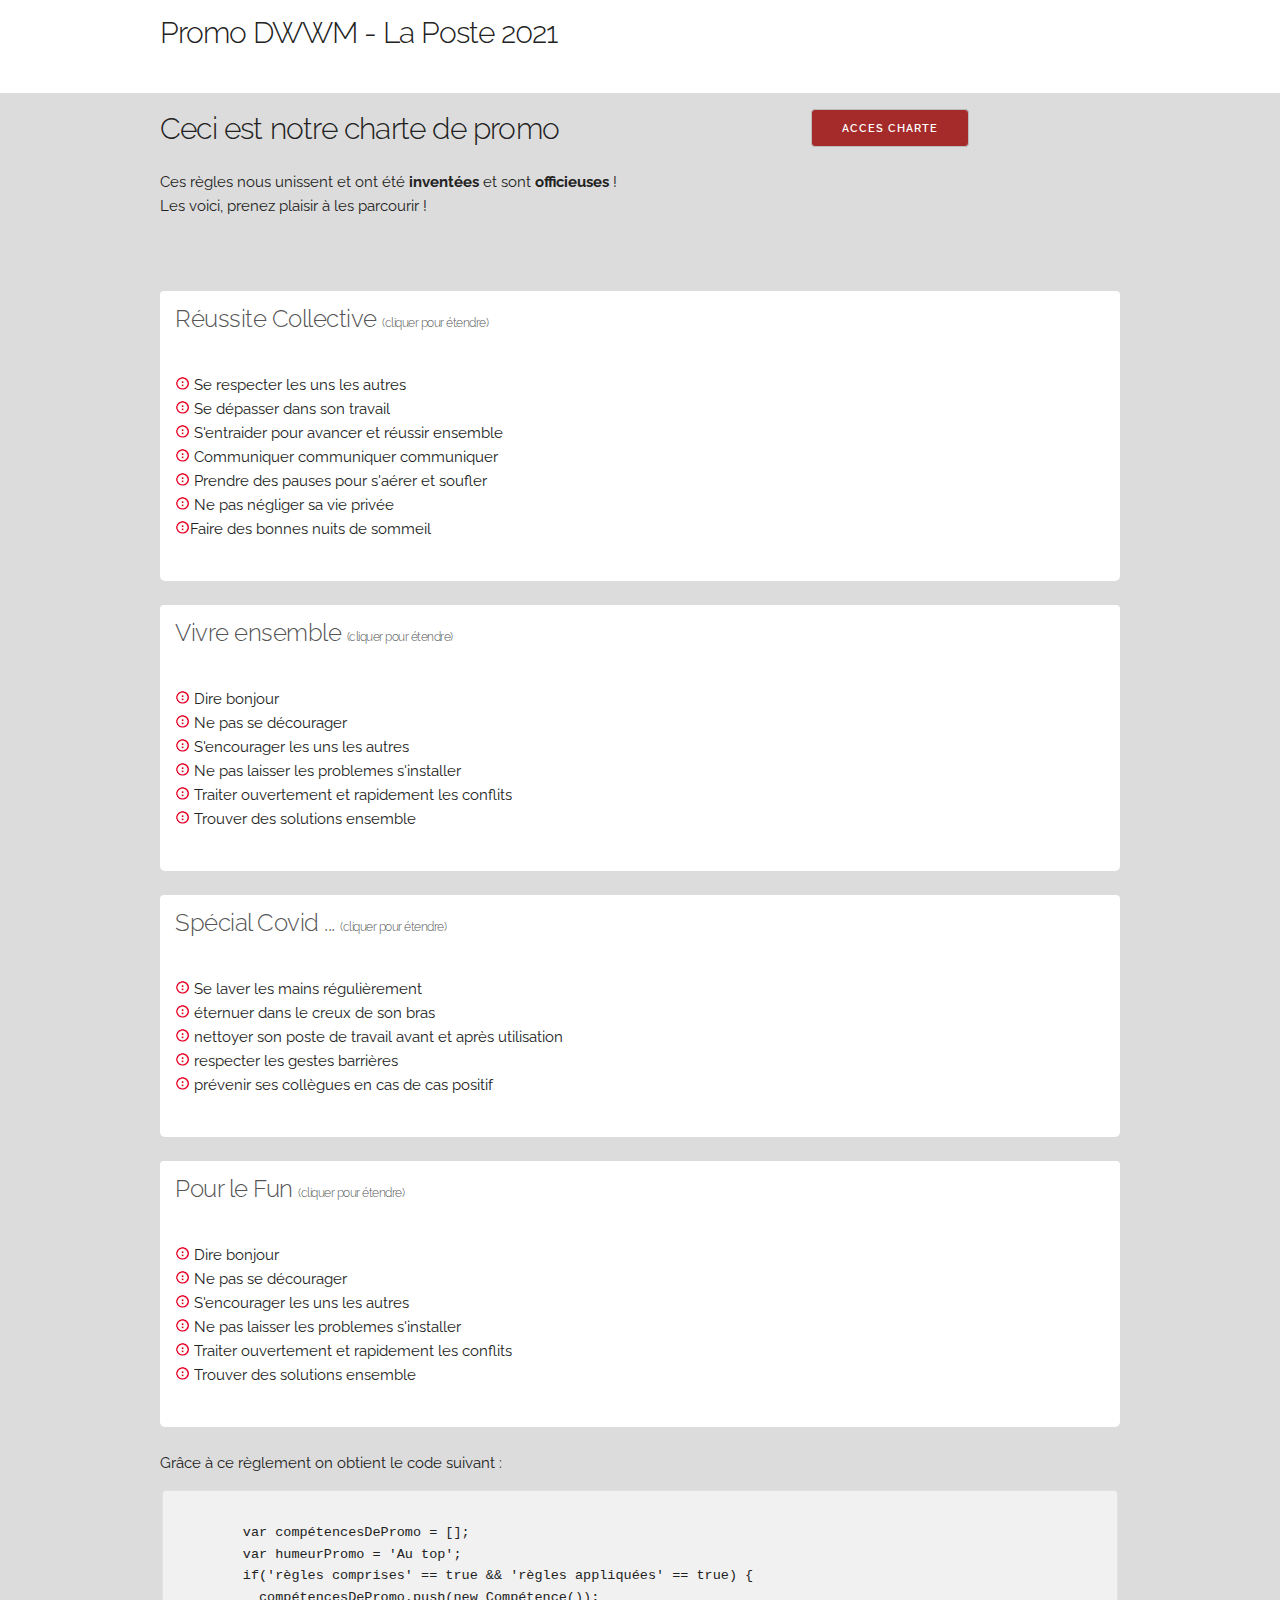
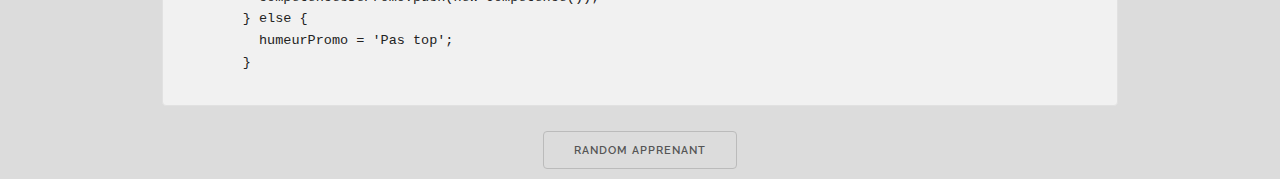
==== index.html @ d34f7020 "re modification lien vers favicon" ====
<!DOCTYPE html>
<html lang="fr">
  <head>
    <!-- Les bases d'une page HTML
  –––––––––––––––––––––––––––––––––––––––––––––––––– -->
    <meta charset="utf-8" />
    <title>Le titre de votre page</title>
    <meta name="description" content="Notre Charte de Promo" />
    <meta name="author" content="Promo Simplon La Poste" />

    <!-- Métadonnées spécifique Mobiles
  –––––––––––––––––––––––––––––––––––––––––––––––––– -->
    <meta name="viewport" content="width=device-width, initial-scale=1" />

    <!-- Liaisons des Polices
  –––––––––––––––––––––––––––––––––––––––––––––––––– -->
    <link
      href="//fonts.googleapis.com/css?family=Raleway:400,300,600"
      rel="stylesheet"
      type="text/css"
    />

    <!-- Liaisons des fichiers CSS
  –––––––––––––––––––––––––––––––––––––––––––––––––– -->
    <link rel="stylesheet" href="./css/normalize.css" />
    <link rel="stylesheet" href="./css/skeleton.css" />
    <link rel="stylesheet" href="./css/style.css" />

    <!-- Liaisons du fichier JS si vous faites le bonus
  –––––––––––––––––––––––––––––––––––––––––––––––––– -->
    <script src="./script/main.js" defer></script>

    <!-- TODO -->

    <!-- Liaison du Favicon
  –––––––––––––––––––––––––––––––––––––––––––––––––– -->
    <link rel="shortcut icon" href="./favicon.ico" />
    <!-- TODO -->
  </head>

  <body>
    <header class="header">
      <div class="container">
        <h1>Promo DWWM - La Poste 2021</h1>
      </div>
    </header>
    <br />

    <!-- Structure principale de la page
  –––––––––––––––––––––––––––––––––––––––––––––––––– -->

    <div class="font">
      <main class="container">
        <div class="row">
          <div class="six columns column1">
            <h4>Ceci est notre charte de promo</h4>
            <p>
              Ces règles nous unissent et ont été <strong>inventées</strong> et
              sont <strong>officieuses</strong> ! Les voici, prenez plaisir à
              les parcourir !
            </p>
          </div>
          <div class="six columns column2">
            <div class="centrer">
              <button class="btn">ACCES CHARTE</button>
            </div>
          </div>
        </div>

        <br />

        <section>
          <br />

          <button type="button" id="togg1" class="btn1">
            <h5>Réussite Collective <span>(cliquer pour étendre)</span></h5>
          </button>
          <div id="d1" class="btn2">
            <ul>
              <li>
                <link
                  rel="shortcut icon"
                  href="favicon.ico"
                  type="image/x-icon"
                />
                <img src="./images/bullet.png" alt="icon liste" />
                Se respecter les uns les autres
              </li>
              <li>
                <link
                  rel="shortcut icon"
                  href="favicon.ico"
                  type="image/x-icon"
                /><img src="./images/bullet.png" alt="icon liste" />
                Se dépasser dans son travail
              </li>
              <li>
                <link
                  rel="shortcut icon"
                  href="favicon.ico"
                  type="image/x-icon"
                /><img src="./images/bullet.png" alt="icon liste" />
                S'entraider pour avancer et réussir ensemble
              </li>
              <li>
                <link
                  rel="shortcut icon"
                  href="favicon.ico"
                  type="image/x-icon"
                /><img src="./images/bullet.png" alt="icon liste" />
                Communiquer communiquer communiquer
              </li>
              <li>
                <link
                  rel="shortcut icon"
                  href="favicon.ico"
                  type="image/x-icon"
                /><img src="./images/bullet.png" alt="icon liste" />
                Prendre des pauses pour s'aérer et soufler
              </li>
              <li>
                <link
                  rel="shortcut icon"
                  href="favicon.ico"
                  type="image/x-icon"
                /><img src="./images/bullet.png" alt="icon liste" />
                Ne pas négliger sa vie privée
              </li>
              <li>
                <link
                  rel="shortcut icon"
                  href="favicon.ico"
                  type="image/x-icon"
                /><img src="./images/bullet.png" alt="icon liste" />Faire des
                bonnes nuits de sommeil
              </li>
            </ul>
          </div>
        </section>

        <br />

        <section>
          <button type="button" id="togg2" class="btn1">
            <h5>Vivre ensemble <span>(cliquer pour étendre)</span></h5>
          </button>
          <div id="d2" class="btn2">
            <ul>
              <li>
                <link
                  rel="shortcut icon"
                  href="favicon.ico"
                  type="image/x-icon"
                /><img src="./images/bullet.png" alt="icon liste" />
                Dire bonjour
              </li>
              <li>
                <link
                  rel="shortcut icon"
                  href="favicon.ico"
                  type="image/x-icon"
                /><img src="./images/bullet.png" alt="icon liste" />
                Ne pas se décourager
              </li>
              <li>
                <link
                  rel="shortcut icon"
                  href="favicon.ico"
                  type="image/x-icon"
                /><img src="./images/bullet.png" alt="icon liste" />
                S'encourager les uns les autres
              </li>
              <li>
                <link
                  rel="shortcut icon"
                  href="favicon.ico"
                  type="image/x-icon"
                /><img src="./images/bullet.png" alt="icon liste" />
                Ne pas laisser les problemes s'installer
              </li>
              <li>
                <link
                  rel="shortcut icon"
                  href="favicon.ico"
                  type="image/x-icon"
                /><img src="./images/bullet.png" alt="icon liste" />
                Traiter ouvertement et rapidement les conflits
              </li>
              <li>
                <link
                  rel="shortcut icon"
                  href="favicon.ico"
                  type="image/x-icon"
                /><img src="./images/bullet.png" alt="icon liste" />
                Trouver des solutions ensemble
              </li>
            </ul>
          </div>
        </section>

        <br />

        <section>
          <button type="button" id="togg3" class="btn1">
            <h5>Spécial Covid ... <span>(cliquer pour étendre)</span></h5>
          </button>
          <div id="d3" class="btn2">
            <ul>
              <li>
                <link
                  rel="shortcut icon"
                  href="favicon.ico"
                  type="image/x-icon"
                /><img src="./images/bullet.png" alt="icon liste" />
                Se laver les mains régulièrement
              </li>
              <li>
                <link
                  rel="shortcut icon"
                  href="favicon.ico"
                  type="image/x-icon"
                /><img src="./images/bullet.png" alt="icon liste" />
                éternuer dans le creux de son bras
              </li>
              <li>
                <link
                  rel="shortcut icon"
                  href="favicon.ico"
                  type="image/x-icon"
                /><img src="./images/bullet.png" alt="icon liste" />
                nettoyer son poste de travail avant et après utilisation
              </li>
              <li>
                <link
                  rel="shortcut icon"
                  href="favicon.ico"
                  type="image/x-icon"
                /><img src="./images/bullet.png" alt="icon liste" />
                respecter les gestes barrières
              </li>
              <li>
                <link
                  rel="shortcut icon"
                  href="favicon.ico"
                  type="image/x-icon"
                /><img src="./images/bullet.png" alt="icon liste" />
                prévenir ses collègues en cas de cas positif
              </li>
            </ul>
          </div>
        </section>

        <br />

        <section>
          <button type="button" id="togg4" class="btn1">
            <h5>Pour le Fun <span>(cliquer pour étendre)</span></h5>
          </button>
          <div id="d4" class="btn2">
            <ul>
              <li>
                <link
                  rel="shortcut icon"
                  href="favicon.ico"
                  type="image/x-icon"
                /><img src="./images/bullet.png" alt="icon liste" />
                Dire bonjour
              </li>
              <li>
                <link
                  rel="shortcut icon"
                  href="favicon.ico"
                  type="image/x-icon"
                /><img src="./images/bullet.png" alt="icon liste" />
                Ne pas se décourager
              </li>
              <li>
                <link
                  rel="shortcut icon"
                  href="favicon.ico"
                  type="image/x-icon"
                /><img src="./images/bullet.png" alt="icon liste" />
                S'encourager les uns les autres
              </li>
              <li>
                <link
                  rel="shortcut icon"
                  href="favicon.ico"
                  type="image/x-icon"
                /><img src="./images/bullet.png" alt="icon liste" />
                Ne pas laisser les problemes s'installer
              </li>
              <li>
                <link
                  rel="shortcut icon"
                  href="favicon.ico"
                  type="image/x-icon"
                /><img src="./images/bullet.png" alt="icon liste" />
                Traiter ouvertement et rapidement les conflits
              </li>
              <li>
                <link
                  rel="shortcut icon"
                  href="favicon.ico"
                  type="image/x-icon"
                /><img src="./images/bullet.png" alt="icon liste" />
                Trouver des solutions ensemble
              </li>
            </ul>
          </div>
        </section>

        <br />

        <section>
          Grâce à ce règlement on obtient le code suivant :
          <pre><code style="overflow: auto;">
        var compétencesDePromo = [];
        var humeurPromo = 'Au top'; 
        if('règles comprises' == true && 'règles appliquées' == true) {
          compétencesDePromo.push(new Compétence()); 
        } else {
          humeurPromo = 'Pas top';
        }
      </code></pre>
        </section>

        <div class="random">
          <button>RANDOM APPRENANT</button>
        </div>
      </main>
    </div>

    <!-- Fin du document (fermeture des balises)
    –––––––––––––––––––––––––––––––––––––––––––––––––– -->
  </body>
</html>
---- css/skeleton.css ----
/* Table of contents
––––––––––––––––––––––––––––––––––––––––––––––––––
- Grid
- Base Styles
- Typography
- Links
- Buttons
- Forms
- Lists
- Code
- Tables
- Spacing
- Utilities
- Clearing
- Media Queries
*/


/* Grid
–––––––––––––––––––––––––––––––––––––––––––––––––– */
.container {
  position: relative;
  width: 100%;
  max-width: 960px;
  margin: 0 auto;
  padding: 0 20px;
  box-sizing: border-box; }
.column,
.columns {
  width: 100%;
  float: left;
  box-sizing: border-box; }

/* For devices larger than 400px */
@media (min-width: 400px) {
  .container {
    width: 85%;
    padding: 0; }
}

/* For devices larger than 550px */
@media (min-width: 550px) {
  .container {
    width: 80%; }
  .column,
  .columns {
    margin-left: 4%; }
  .column:first-child,
  .columns:first-child {
    margin-left: 0; }

  .one.column,
  .one.columns                    { width: 4.66666666667%; }
  .two.columns                    { width: 13.3333333333%; }
  .three.columns                  { width: 22%;            }
  .four.columns                   { width: 30.6666666667%; }
  .five.columns                   { width: 39.3333333333%; }
  .six.columns                    { width: 48%;            }
  .seven.columns                  { width: 56.6666666667%; }
  .eight.columns                  { width: 65.3333333333%; }
  .nine.columns                   { width: 74.0%;          }
  .ten.columns                    { width: 82.6666666667%; }
  .eleven.columns                 { width: 91.3333333333%; }
  .twelve.columns                 { width: 100%; margin-left: 0; }

  .one-third.column               { width: 30.6666666667%; }
  .two-thirds.column              { width: 65.3333333333%; }

  .one-half.column                { width: 48%; }

  /* Offsets */
  .offset-by-one.column,
  .offset-by-one.columns          { margin-left: 8.66666666667%; }
  .offset-by-two.column,
  .offset-by-two.columns          { margin-left: 17.3333333333%; }
  .offset-by-three.column,
  .offset-by-three.columns        { margin-left: 26%;            }
  .offset-by-four.column,
  .offset-by-four.columns         { margin-left: 34.6666666667%; }
  .offset-by-five.column,
  .offset-by-five.columns         { margin-left: 43.3333333333%; }
  .offset-by-six.column,
  .offset-by-six.columns          { margin-left: 52%;            }
  .offset-by-seven.column,
  .offset-by-seven.columns        { margin-left: 60.6666666667%; }
  .offset-by-eight.column,
  .offset-by-eight.columns        { margin-left: 69.3333333333%; }
  .offset-by-nine.column,
  .offset-by-nine.columns         { margin-left: 78.0%;          }
  .offset-by-ten.column,
  .offset-by-ten.columns          { margin-left: 86.6666666667%; }
  .offset-by-eleven.column,
  .offset-by-eleven.columns       { margin-left: 95.3333333333%; }

  .offset-by-one-third.column,
  .offset-by-one-third.columns    { margin-left: 34.6666666667%; }
  .offset-by-two-thirds.column,
  .offset-by-two-thirds.columns   { margin-left: 69.3333333333%; }

  .offset-by-one-half.column,
  .offset-by-one-half.columns     { margin-left: 52%; }

}


/* Base Styles
–––––––––––––––––––––––––––––––––––––––––––––––––– */
/* NOTE
html is set to 62.5% so that all the REM measurements throughout Skeleton
are based on 10px sizing. So basically 1.5rem = 15px :) */
html {
  font-size: 62.5%; }
body {
  font-size: 1.5em; /* currently ems cause chrome bug misinterpreting rems on body element */
  line-height: 1.6;
  font-weight: 400;
  font-family: "Raleway", "HelveticaNeue", "Helvetica Neue", Helvetica, Arial, sans-serif;
  color: #222; }


/* Typography
–––––––––––––––––––––––––––––––––––––––––––––––––– */
h1, h2, h3, h4, h5, h6 {
  margin-top: 0;
  margin-bottom: 2rem;
  font-weight: 300; }
h1 { font-size: 4.0rem; line-height: 1.2;  letter-spacing: -.1rem;}
h2 { font-size: 3.6rem; line-height: 1.25; letter-spacing: -.1rem; }
h3 { font-size: 3.0rem; line-height: 1.3;  letter-spacing: -.1rem; }
h4 { font-size: 2.4rem; line-height: 1.35; letter-spacing: -.08rem; }
h5 { font-size: 1.8rem; line-height: 1.5;  letter-spacing: -.05rem; }
h6 { font-size: 1.5rem; line-height: 1.6;  letter-spacing: 0; }

/* Larger than phablet */
@media (min-width: 550px) {
  h1 { font-size: 5.0rem; }
  h2 { font-size: 4.2rem; }
  h3 { font-size: 3.6rem; }
  h4 { font-size: 3.0rem; }
  h5 { font-size: 2.4rem; }
  h6 { font-size: 1.5rem; }
}

p {
  margin-top: 0; }


/* Links
–––––––––––––––––––––––––––––––––––––––––––––––––– */
a {
  color: #ce0033; }
a:hover {
  color: #aa022c; }


/* Buttons
–––––––––––––––––––––––––––––––––––––––––––––––––– */
.button,
button,
input[type="submit"],
input[type="reset"],
input[type="button"] {
  display: inline-block;
  height: 38px;
  padding: 0 30px;
  color: #555;
  text-align: center;
  font-size: 11px;
  font-weight: 600;
  line-height: 38px;
  letter-spacing: .1rem;
  text-transform: uppercase;
  text-decoration: none;
  white-space: nowrap;
  background-color: transparent;
  border-radius: 4px;
  border: 1px solid #bbb;
  cursor: pointer;
  box-sizing: border-box; }
.button:hover,
button:hover,
input[type="submit"]:hover,
input[type="reset"]:hover,
input[type="button"]:hover,
.button:focus,
button:focus,
input[type="submit"]:focus,
input[type="reset"]:focus,
input[type="button"]:focus {
  color: #333;
  border-color: #888;
  outline: 0; }
.button.button-primary,
button.button-primary,
input[type="submit"].button-primary,
input[type="reset"].button-primary,
input[type="button"].button-primary {
  color: #FFF;
  background-color: #ce0033;
  border-color: #ce0033; }
.button.button-primary:hover,
button.button-primary:hover,
input[type="submit"].button-primary:hover,
input[type="reset"].button-primary:hover,
input[type="button"].button-primary:hover,
.button.button-primary:focus,
button.button-primary:focus,
input[type="submit"].button-primary:focus,
input[type="reset"].button-primary:focus,
input[type="button"].button-primary:focus {
  color: #FFF;
  background-color: #b6012e;
  border-color: #b6012e; }


/* Forms
–––––––––––––––––––––––––––––––––––––––––––––––––– */
input[type="email"],
input[type="number"],
input[type="search"],
input[type="text"],
input[type="tel"],
input[type="url"],
input[type="password"],
textarea,
select {
  height: 38px;
  padding: 6px 10px; /* The 6px vertically centers text on FF, ignored by Webkit */
  background-color: #fff;
  border: 1px solid #D1D1D1;
  border-radius: 4px;
  box-shadow: none;
  box-sizing: border-box; }
/* Removes awkward default styles on some inputs for iOS */
input[type="email"],
input[type="number"],
input[type="search"],
input[type="text"],
input[type="tel"],
input[type="url"],
input[type="password"],
textarea {
  -webkit-appearance: none;
     -moz-appearance: none;
          appearance: none; }
textarea {
  min-height: 65px;
  padding-top: 6px;
  padding-bottom: 6px; }
input[type="email"]:focus,
input[type="number"]:focus,
input[type="search"]:focus,
input[type="text"]:focus,
input[type="tel"]:focus,
input[type="url"]:focus,
input[type="password"]:focus,
textarea:focus,
select:focus {
  border: 1px solid #33C3F0;
  outline: 0; }
label,
legend {
  display: block;
  margin-bottom: .5rem;
  font-weight: 600; }
fieldset {
  padding: 0;
  border-width: 0; }
input[type="checkbox"],
input[type="radio"] {
  display: inline; }
label > .label-body {
  display: inline-block;
  margin-left: .5rem;
  font-weight: normal; }


/* Lists
–––––––––––––––––––––––––––––––––––––––––––––––––– */
ul {
  list-style: circle inside; }
ol {
  list-style: decimal inside; }
ol, ul {
  padding-left: 0;
  margin-top: 0; }
ul ul,
ul ol,
ol ol,
ol ul {
  margin: 1.5rem 0 1.5rem 3rem;
  font-size: 90%; }
li {
  margin-bottom: 1rem; }


/* Code
–––––––––––––––––––––––––––––––––––––––––––––––––– */
code {
  padding: .2rem .5rem;
  margin: 0 .2rem;
  font-size: 90%;
  white-space: nowrap;
  background: #F1F1F1;
  border: 1px solid #E1E1E1;
  border-radius: 4px; }
pre > code {
  display: block;
  padding: 1rem 1.5rem;
  white-space: pre; }


/* Tables
–––––––––––––––––––––––––––––––––––––––––––––––––– */
th,
td {
  padding: 12px 15px;
  text-align: left;
  border-bottom: 1px solid #E1E1E1; }
th:first-child,
td:first-child {
  padding-left: 0; }
th:last-child,
td:last-child {
  padding-right: 0; }


/* Spacing
–––––––––––––––––––––––––––––––––––––––––––––––––– */
button,
.button {
  margin-bottom: 1rem; }
input,
textarea,
select,
fieldset {
  margin-bottom: 1.5rem; }
pre,
blockquote,
dl,
figure,
table,
p,
ul,
ol,
form {
  margin-bottom: 2.5rem; }


/* Utilities
–––––––––––––––––––––––––––––––––––––––––––––––––– */
.u-full-width {
  width: 100%;
  box-sizing: border-box; }
.u-max-full-width {
  max-width: 100%;
  box-sizing: border-box; }
.u-pull-right {
  float: right; }
.u-pull-left {
  float: left; }


/* Misc
–––––––––––––––––––––––––––––––––––––––––––––––––– */
hr {
  margin-top: 3rem;
  margin-bottom: 3.5rem;
  border-width: 0;
  border-top: 1px solid #E1E1E1; }


/* Clearing
–––––––––––––––––––––––––––––––––––––––––––––––––– */

/* Self Clearing Goodness */
.container:after,
.row:after,
.u-cf {
  content: "";
  display: table;
  clear: both; }


/* Media Queries
–––––––––––––––––––––––––––––––––––––––––––––––––– */
/*
Note: The best way to structure the use of media queries is to create the queries
near the relevant code. For example, if you wanted to change the styles for buttons
on small devices, paste the mobile query code up in the buttons section and style it
there.
*/


/* Larger than mobile */
@media (min-width: 400px) {}

/* Larger than phablet (also point when grid becomes active) */
@media (min-width: 550px) {}

/* Larger than tablet */
@media (min-width: 750px) {}

/* Larger than desktop */
@media (min-width: 1000px) {}

/* Larger than Desktop HD */
@media (min-width: 1200px) {}
---- css/style.css ----
.header {
  top: 0px;
  width: 100%;
  height: 5em;
  padding-top: 15px;
  padding-bottom: 3px;
  position: fixed;
  top: 0px;
  z-index: 1000;
  background-color: white;
}

h1 {
  font-size: 2em;
}
.font {
  background-color: gainsboro;
  width: 100%;
  box-shadow: 0 0 0 5px rgba(50, 50, 50, 0.2);
  margin-top: 4em;
}

.row {
  padding-top: 25px;
}

.btn {
  background-color: brown;
  color: white;
}
.centrer {
  text-align: center;
}

ul {
  list-style-type: none;
}
li {
  margin-bottom: 0;
}
span {
  font-size: 0.5em;
}

.btn1 {
  width: 100%;
  height: 7em;
  background-color: white;
  border-style: none;
  text-transform: none;
  text-align: left;
  padding-left: 15px;
}
.btn2 {
  padding: 15px;
  border-style: none;
  border-radius: 5px;
  background-color: white;
  margin-top: -20px;
}

.random {
  text-align: center;
}
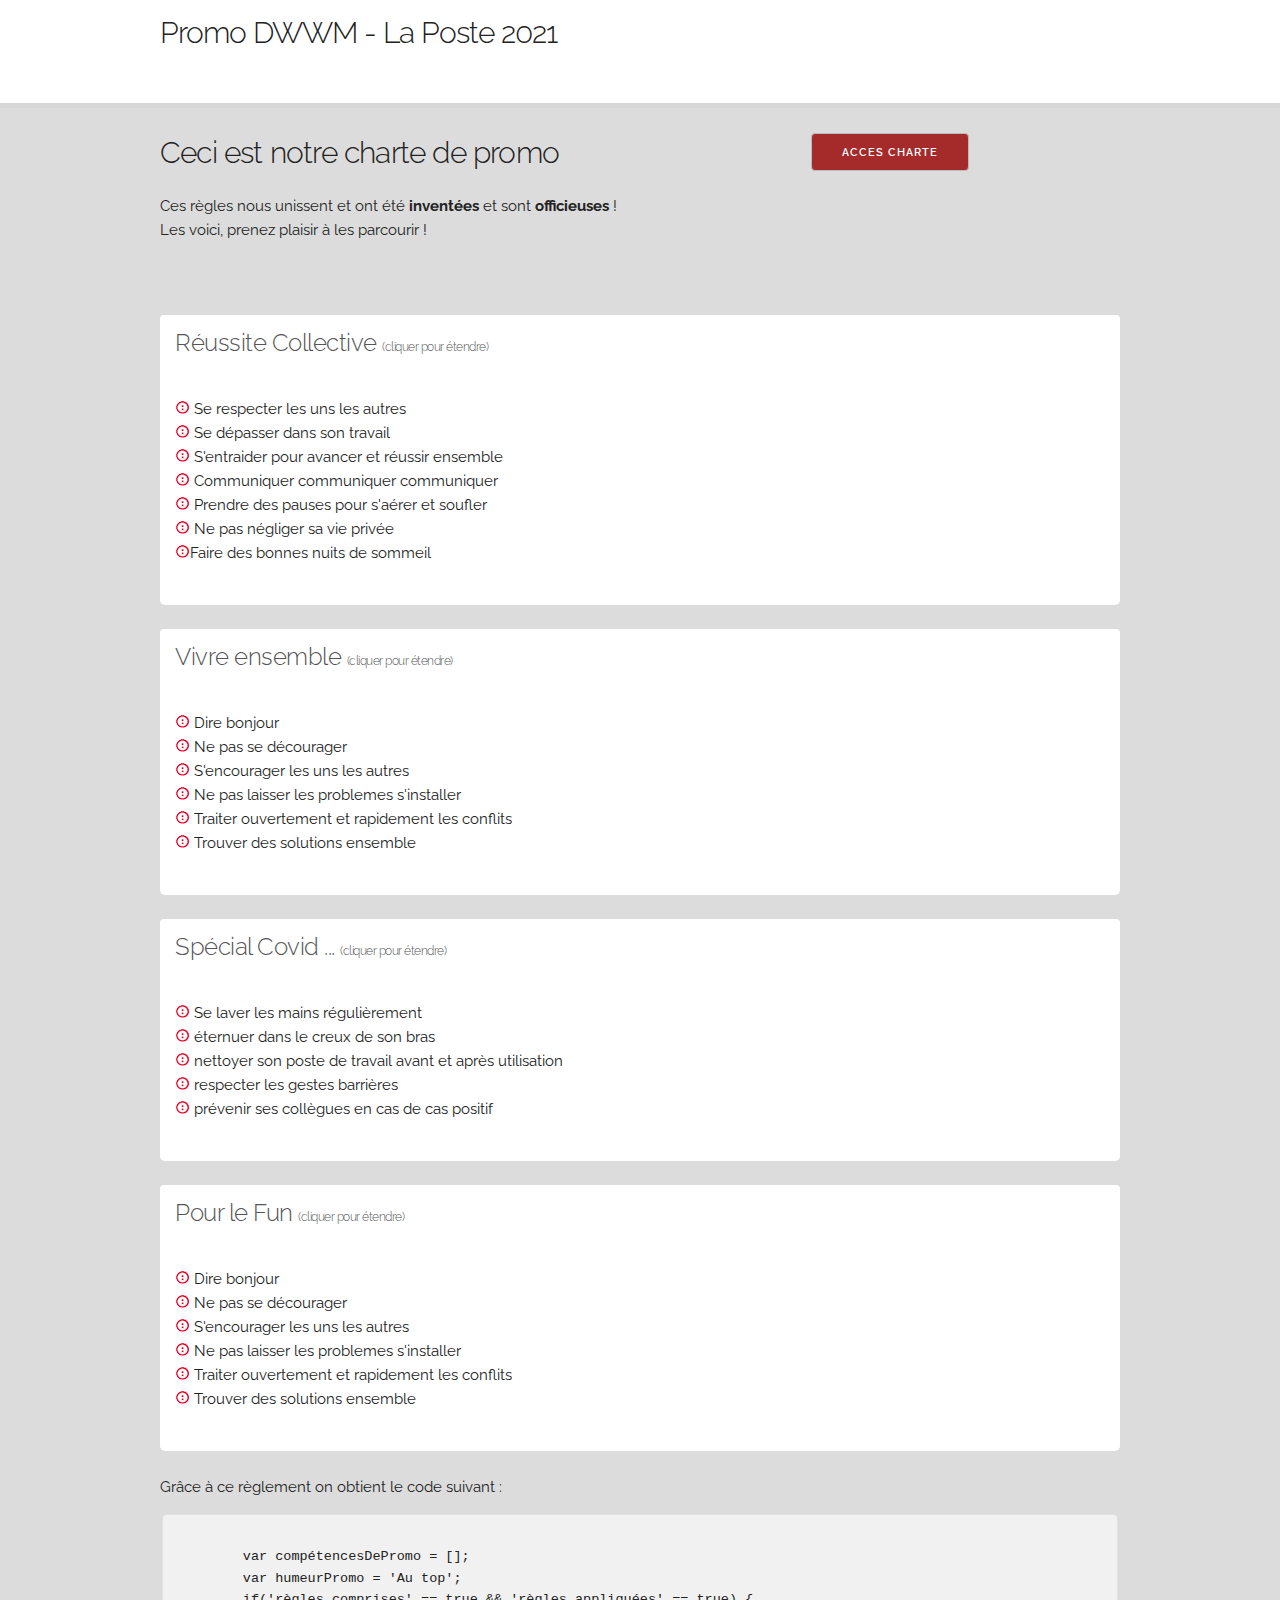
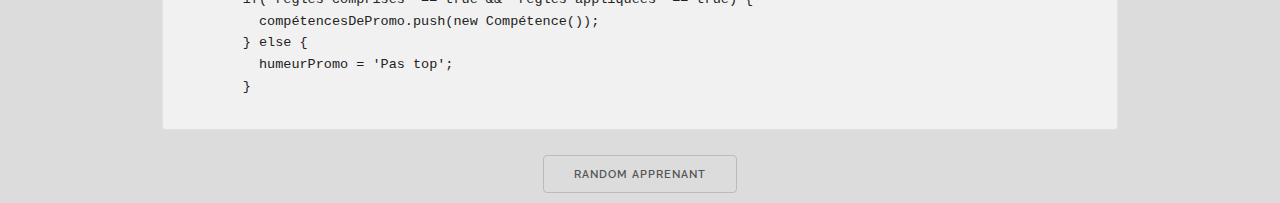
==== commit c65ca974: "verification fonctionnement" ====
--- a/index.html
+++ b/index.html
@@ -34,9 +34,10 @@
 
     <!-- Liaison du Favicon
   –––––––––––––––––––––––––––––––––––––––––––––––––– -->
-    <link rel="shortcut icon" href="./favicon.ico" />
+    <link rel="icon" href="./favicon.ico" />
     <!-- TODO -->
   </head>
+  <br />
 
   <body>
     <header class="header">
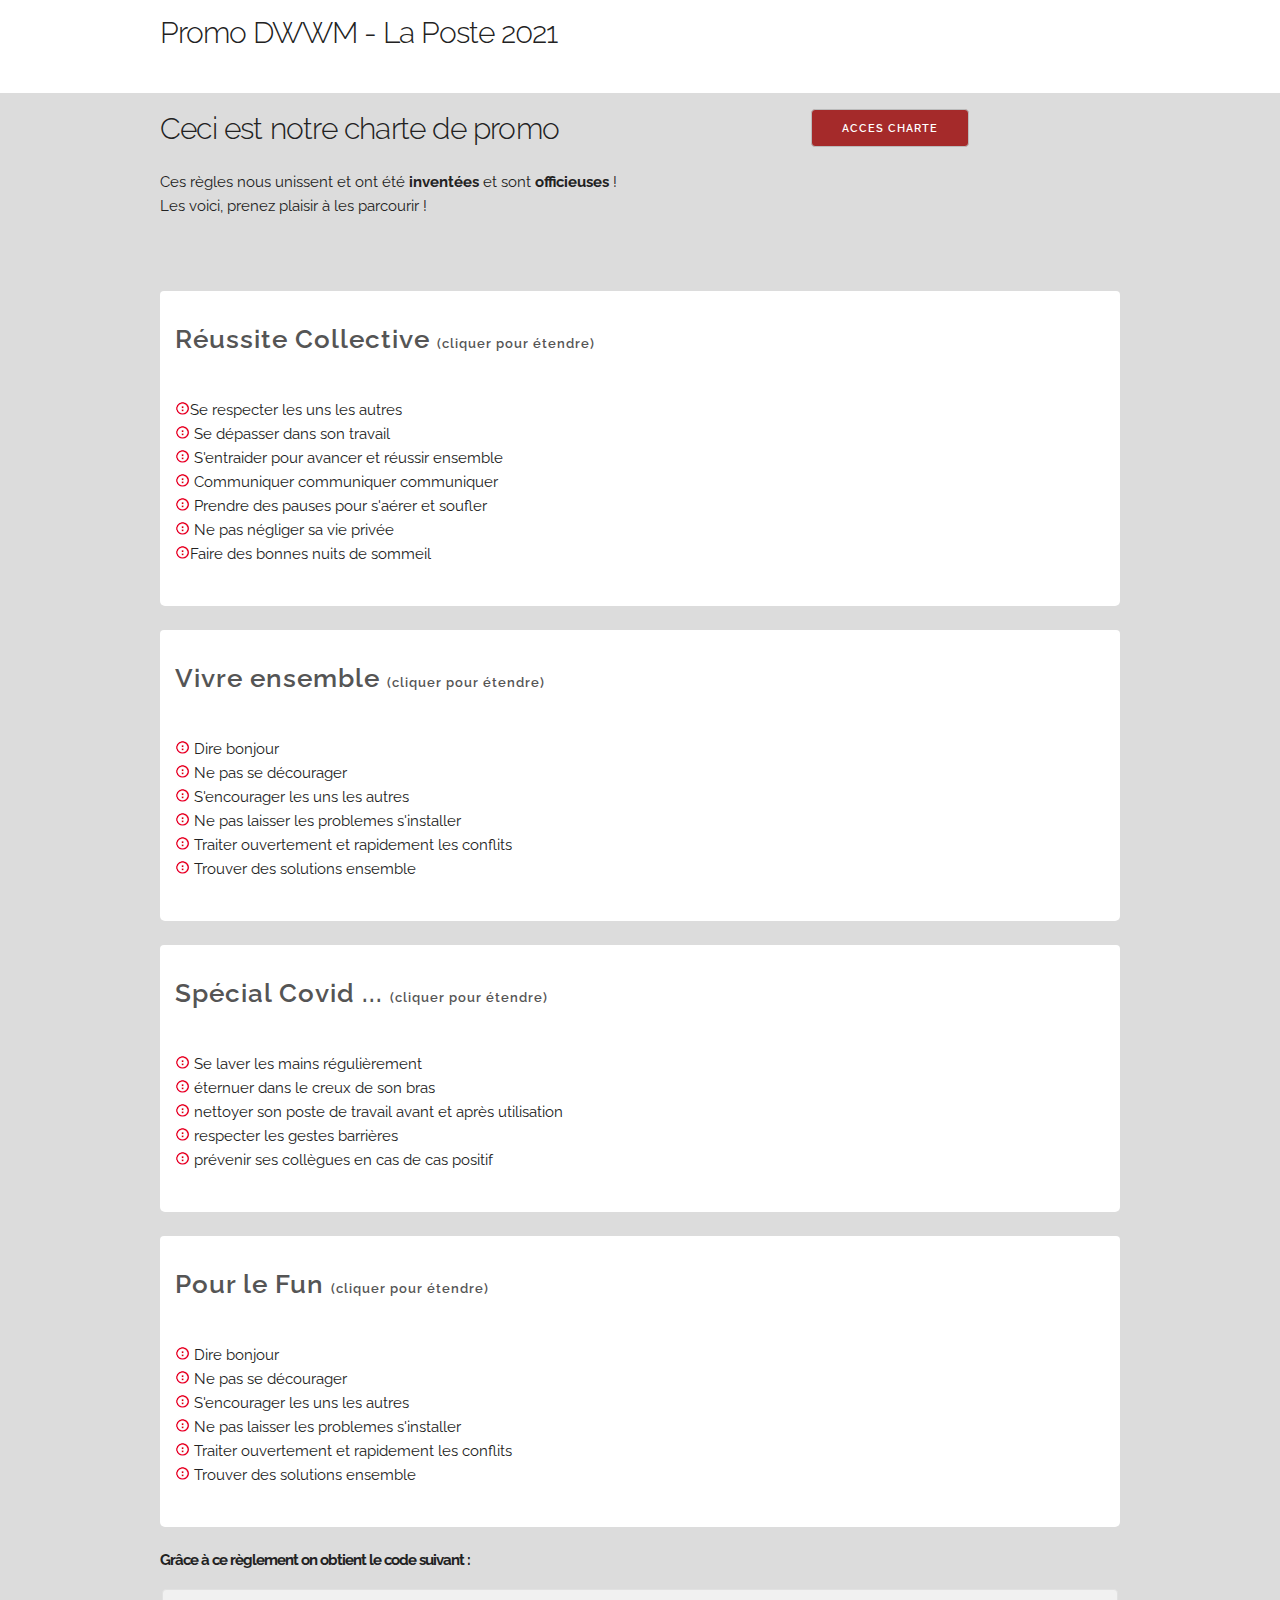
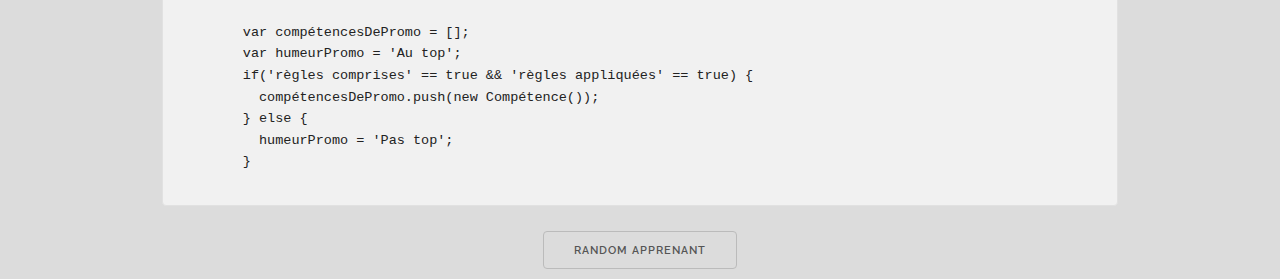
==== commit 707a626c: "correction des erreurs trouvées via le validator w3c" ====
--- a/index.html
+++ b/index.html
@@ -37,7 +37,6 @@
     <link rel="icon" href="./favicon.ico" />
     <!-- TODO -->
   </head>
-  <br />
 
   <body>
     <header class="header">
@@ -70,251 +69,156 @@
 
         <br />
 
+        <div>
+          <br />
+
+          <button type="button" id="togg1" class="btn1">
+            Réussite Collective <span>(cliquer pour étendre)</span>
+          </button>
+          <div id="d1" class="btn2">
+            <ul>
+              <li>
+                <img src="./images/bullet.png" alt="icon liste" />Se respecter
+                les uns les autres
+              </li>
+              <li>
+                <img src="./images/bullet.png" alt="icon liste" />
+                Se dépasser dans son travail
+              </li>
+              <li>
+                <img src="./images/bullet.png" alt="icon liste" />
+                S'entraider pour avancer et réussir ensemble
+              </li>
+              <li>
+                <img src="./images/bullet.png" alt="icon liste" />
+                Communiquer communiquer communiquer
+              </li>
+              <li>
+                <img src="./images/bullet.png" alt="icon liste" />
+                Prendre des pauses pour s'aérer et soufler
+              </li>
+              <li>
+                <img src="./images/bullet.png" alt="icon liste" />
+                Ne pas négliger sa vie privée
+              </li>
+              <li>
+                <img src="./images/bullet.png" alt="icon liste" />Faire des
+                bonnes nuits de sommeil
+              </li>
+            </ul>
+          </div>
+        </div>
+
+        <br />
+
+        <div>
+          <button type="button" id="togg2" class="btn1">
+            Vivre ensemble <span>(cliquer pour étendre)</span>
+          </button>
+          <div id="d2" class="btn2">
+            <ul>
+              <li>
+                <img src="./images/bullet.png" alt="icon liste" />
+                Dire bonjour
+              </li>
+              <li>
+                <img src="./images/bullet.png" alt="icon liste" />
+                Ne pas se décourager
+              </li>
+              <li>
+                <img src="./images/bullet.png" alt="icon liste" />
+                S'encourager les uns les autres
+              </li>
+              <li>
+                <img src="./images/bullet.png" alt="icon liste" />
+                Ne pas laisser les problemes s'installer
+              </li>
+              <li>
+                <img src="./images/bullet.png" alt="icon liste" />
+                Traiter ouvertement et rapidement les conflits
+              </li>
+              <li>
+                <img src="./images/bullet.png" alt="icon liste" />
+                Trouver des solutions ensemble
+              </li>
+            </ul>
+          </div>
+        </div>
+
+        <br />
+
+        <div>
+          <button type="button" id="togg3" class="btn1">
+            Spécial Covid ... <span>(cliquer pour étendre)</span>
+          </button>
+          <div id="d3" class="btn2">
+            <ul>
+              <li>
+                <img src="./images/bullet.png" alt="icon liste" />
+                Se laver les mains régulièrement
+              </li>
+              <li>
+                <img src="./images/bullet.png" alt="icon liste" />
+                éternuer dans le creux de son bras
+              </li>
+              <li>
+                <img src="./images/bullet.png" alt="icon liste" />
+                nettoyer son poste de travail avant et après utilisation
+              </li>
+              <li>
+                <img src="./images/bullet.png" alt="icon liste" />
+                respecter les gestes barrières
+              </li>
+              <li>
+                <img src="./images/bullet.png" alt="icon liste" />
+                prévenir ses collègues en cas de cas positif
+              </li>
+            </ul>
+          </div>
+        </div>
+
+        <br />
+
+        <div>
+          <button type="button" id="togg4" class="btn1">
+            Pour le Fun <span>(cliquer pour étendre)</span>
+          </button>
+          <div id="d4" class="btn2">
+            <ul>
+              <li>
+                <img src="./images/bullet.png" alt="icon liste" />
+                Dire bonjour
+              </li>
+              <li>
+                <img src="./images/bullet.png" alt="icon liste" />
+                Ne pas se décourager
+              </li>
+              <li>
+                <img src="./images/bullet.png" alt="icon liste" />
+                S'encourager les uns les autres
+              </li>
+              <li>
+                <img src="./images/bullet.png" alt="icon liste" />
+                Ne pas laisser les problemes s'installer
+              </li>
+              <li>
+                <img src="./images/bullet.png" alt="icon liste" />
+                Traiter ouvertement et rapidement les conflits
+              </li>
+              <li>
+                <img src="./images/bullet.png" alt="icon liste" />
+                Trouver des solutions ensemble
+              </li>
+            </ul>
+          </div>
+        </div>
+
+        <br />
+
         <section>
-          <br />
-
-          <button type="button" id="togg1" class="btn1">
-            <h5>Réussite Collective <span>(cliquer pour étendre)</span></h5>
-          </button>
-          <div id="d1" class="btn2">
-            <ul>
-              <li>
-                <link
-                  rel="shortcut icon"
-                  href="favicon.ico"
-                  type="image/x-icon"
-                />
-                <img src="./images/bullet.png" alt="icon liste" />
-                Se respecter les uns les autres
-              </li>
-              <li>
-                <link
-                  rel="shortcut icon"
-                  href="favicon.ico"
-                  type="image/x-icon"
-                /><img src="./images/bullet.png" alt="icon liste" />
-                Se dépasser dans son travail
-              </li>
-              <li>
-                <link
-                  rel="shortcut icon"
-                  href="favicon.ico"
-                  type="image/x-icon"
-                /><img src="./images/bullet.png" alt="icon liste" />
-                S'entraider pour avancer et réussir ensemble
-              </li>
-              <li>
-                <link
-                  rel="shortcut icon"
-                  href="favicon.ico"
-                  type="image/x-icon"
-                /><img src="./images/bullet.png" alt="icon liste" />
-                Communiquer communiquer communiquer
-              </li>
-              <li>
-                <link
-                  rel="shortcut icon"
-                  href="favicon.ico"
-                  type="image/x-icon"
-                /><img src="./images/bullet.png" alt="icon liste" />
-                Prendre des pauses pour s'aérer et soufler
-              </li>
-              <li>
-                <link
-                  rel="shortcut icon"
-                  href="favicon.ico"
-                  type="image/x-icon"
-                /><img src="./images/bullet.png" alt="icon liste" />
-                Ne pas négliger sa vie privée
-              </li>
-              <li>
-                <link
-                  rel="shortcut icon"
-                  href="favicon.ico"
-                  type="image/x-icon"
-                /><img src="./images/bullet.png" alt="icon liste" />Faire des
-                bonnes nuits de sommeil
-              </li>
-            </ul>
-          </div>
-        </section>
-
-        <br />
-
-        <section>
-          <button type="button" id="togg2" class="btn1">
-            <h5>Vivre ensemble <span>(cliquer pour étendre)</span></h5>
-          </button>
-          <div id="d2" class="btn2">
-            <ul>
-              <li>
-                <link
-                  rel="shortcut icon"
-                  href="favicon.ico"
-                  type="image/x-icon"
-                /><img src="./images/bullet.png" alt="icon liste" />
-                Dire bonjour
-              </li>
-              <li>
-                <link
-                  rel="shortcut icon"
-                  href="favicon.ico"
-                  type="image/x-icon"
-                /><img src="./images/bullet.png" alt="icon liste" />
-                Ne pas se décourager
-              </li>
-              <li>
-                <link
-                  rel="shortcut icon"
-                  href="favicon.ico"
-                  type="image/x-icon"
-                /><img src="./images/bullet.png" alt="icon liste" />
-                S'encourager les uns les autres
-              </li>
-              <li>
-                <link
-                  rel="shortcut icon"
-                  href="favicon.ico"
-                  type="image/x-icon"
-                /><img src="./images/bullet.png" alt="icon liste" />
-                Ne pas laisser les problemes s'installer
-              </li>
-              <li>
-                <link
-                  rel="shortcut icon"
-                  href="favicon.ico"
-                  type="image/x-icon"
-                /><img src="./images/bullet.png" alt="icon liste" />
-                Traiter ouvertement et rapidement les conflits
-              </li>
-              <li>
-                <link
-                  rel="shortcut icon"
-                  href="favicon.ico"
-                  type="image/x-icon"
-                /><img src="./images/bullet.png" alt="icon liste" />
-                Trouver des solutions ensemble
-              </li>
-            </ul>
-          </div>
-        </section>
-
-        <br />
-
-        <section>
-          <button type="button" id="togg3" class="btn1">
-            <h5>Spécial Covid ... <span>(cliquer pour étendre)</span></h5>
-          </button>
-          <div id="d3" class="btn2">
-            <ul>
-              <li>
-                <link
-                  rel="shortcut icon"
-                  href="favicon.ico"
-                  type="image/x-icon"
-                /><img src="./images/bullet.png" alt="icon liste" />
-                Se laver les mains régulièrement
-              </li>
-              <li>
-                <link
-                  rel="shortcut icon"
-                  href="favicon.ico"
-                  type="image/x-icon"
-                /><img src="./images/bullet.png" alt="icon liste" />
-                éternuer dans le creux de son bras
-              </li>
-              <li>
-                <link
-                  rel="shortcut icon"
-                  href="favicon.ico"
-                  type="image/x-icon"
-                /><img src="./images/bullet.png" alt="icon liste" />
-                nettoyer son poste de travail avant et après utilisation
-              </li>
-              <li>
-                <link
-                  rel="shortcut icon"
-                  href="favicon.ico"
-                  type="image/x-icon"
-                /><img src="./images/bullet.png" alt="icon liste" />
-                respecter les gestes barrières
-              </li>
-              <li>
-                <link
-                  rel="shortcut icon"
-                  href="favicon.ico"
-                  type="image/x-icon"
-                /><img src="./images/bullet.png" alt="icon liste" />
-                prévenir ses collègues en cas de cas positif
-              </li>
-            </ul>
-          </div>
-        </section>
-
-        <br />
-
-        <section>
-          <button type="button" id="togg4" class="btn1">
-            <h5>Pour le Fun <span>(cliquer pour étendre)</span></h5>
-          </button>
-          <div id="d4" class="btn2">
-            <ul>
-              <li>
-                <link
-                  rel="shortcut icon"
-                  href="favicon.ico"
-                  type="image/x-icon"
-                /><img src="./images/bullet.png" alt="icon liste" />
-                Dire bonjour
-              </li>
-              <li>
-                <link
-                  rel="shortcut icon"
-                  href="favicon.ico"
-                  type="image/x-icon"
-                /><img src="./images/bullet.png" alt="icon liste" />
-                Ne pas se décourager
-              </li>
-              <li>
-                <link
-                  rel="shortcut icon"
-                  href="favicon.ico"
-                  type="image/x-icon"
-                /><img src="./images/bullet.png" alt="icon liste" />
-                S'encourager les uns les autres
-              </li>
-              <li>
-                <link
-                  rel="shortcut icon"
-                  href="favicon.ico"
-                  type="image/x-icon"
-                /><img src="./images/bullet.png" alt="icon liste" />
-                Ne pas laisser les problemes s'installer
-              </li>
-              <li>
-                <link
-                  rel="shortcut icon"
-                  href="favicon.ico"
-                  type="image/x-icon"
-                /><img src="./images/bullet.png" alt="icon liste" />
-                Traiter ouvertement et rapidement les conflits
-              </li>
-              <li>
-                <link
-                  rel="shortcut icon"
-                  href="favicon.ico"
-                  type="image/x-icon"
-                /><img src="./images/bullet.png" alt="icon liste" />
-                Trouver des solutions ensemble
-              </li>
-            </ul>
-          </div>
-        </section>
-
-        <br />
-
-        <section>
-          Grâce à ce règlement on obtient le code suivant :
+          <h2 class="reglement">
+            Grâce à ce règlement on obtient le code suivant :
+          </h2>
           <pre><code style="overflow: auto;">
         var compétencesDePromo = [];
         var humeurPromo = 'Au top'; 
--- a/css/style.css
+++ b/css/style.css
@@ -44,7 +44,8 @@
 
 .btn1 {
   width: 100%;
-  height: 7em;
+  height: 4em;
+  font-size: 1.7em;
   background-color: white;
   border-style: none;
   text-transform: none;
@@ -62,3 +63,7 @@
 .random {
   text-align: center;
 }
+.reglement {
+  font-size: 1em;
+  font-weight: bold;
+}
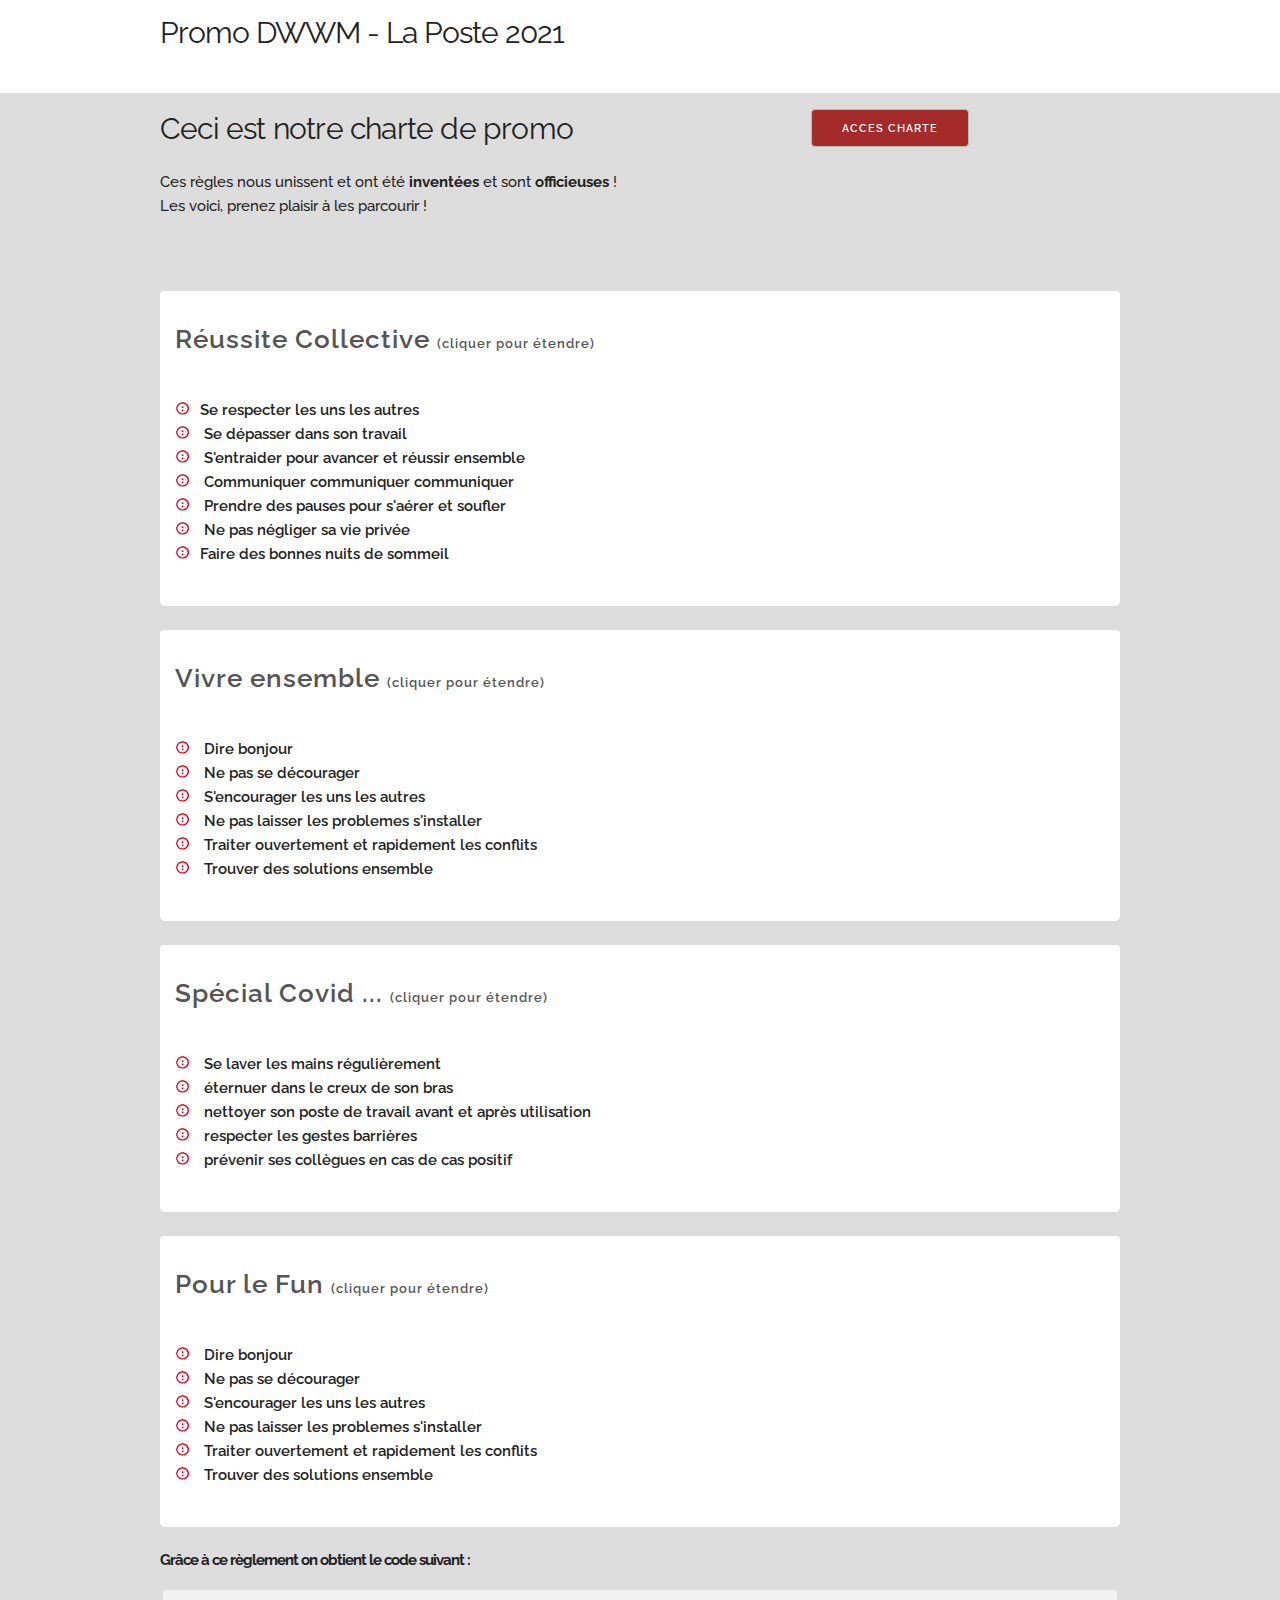
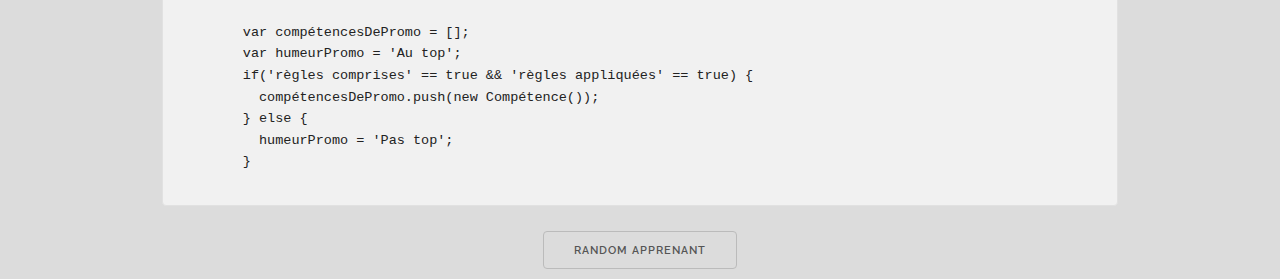
==== commit fac1159a: "margin sur icone des li et font-weight appliqué sur les li et les titres" ====
--- a/index.html
+++ b/index.html
@@ -54,7 +54,7 @@
         <div class="row">
           <div class="six columns column1">
             <h4>Ceci est notre charte de promo</h4>
-            <p>
+            <p class="promo">
               Ces règles nous unissent et ont été <strong>inventées</strong> et
               sont <strong>officieuses</strong> ! Les voici, prenez plaisir à
               les parcourir !
@@ -78,32 +78,38 @@
           <div id="d1" class="btn2">
             <ul>
               <li>
-                <img src="./images/bullet.png" alt="icon liste" />Se respecter
-                les uns les autres
-              </li>
-              <li>
-                <img src="./images/bullet.png" alt="icon liste" />
+                <img
+                  class="icone"
+                  src="./images/bullet.png"
+                  alt="icon liste"
+                />Se respecter les uns les autres
+              </li>
+              <li>
+                <img class="icone" src="./images/bullet.png" alt="icon liste" />
                 Se dépasser dans son travail
               </li>
               <li>
-                <img src="./images/bullet.png" alt="icon liste" />
+                <img class="icone" src="./images/bullet.png" alt="icon liste" />
                 S'entraider pour avancer et réussir ensemble
               </li>
               <li>
-                <img src="./images/bullet.png" alt="icon liste" />
+                <img class="icone" src="./images/bullet.png" alt="icon liste" />
                 Communiquer communiquer communiquer
               </li>
               <li>
-                <img src="./images/bullet.png" alt="icon liste" />
+                <img class="icone" src="./images/bullet.png" alt="icon liste" />
                 Prendre des pauses pour s'aérer et soufler
               </li>
               <li>
-                <img src="./images/bullet.png" alt="icon liste" />
+                <img class="icone" src="./images/bullet.png" alt="icon liste" />
                 Ne pas négliger sa vie privée
               </li>
               <li>
-                <img src="./images/bullet.png" alt="icon liste" />Faire des
-                bonnes nuits de sommeil
+                <img
+                  class="icone"
+                  src="./images/bullet.png"
+                  alt="icon liste"
+                />Faire des bonnes nuits de sommeil
               </li>
             </ul>
           </div>
@@ -118,27 +124,27 @@
           <div id="d2" class="btn2">
             <ul>
               <li>
-                <img src="./images/bullet.png" alt="icon liste" />
+                <img class="icone" src="./images/bullet.png" alt="icon liste" />
                 Dire bonjour
               </li>
               <li>
-                <img src="./images/bullet.png" alt="icon liste" />
+                <img class="icone" src="./images/bullet.png" alt="icon liste" />
                 Ne pas se décourager
               </li>
               <li>
-                <img src="./images/bullet.png" alt="icon liste" />
+                <img class="icone" src="./images/bullet.png" alt="icon liste" />
                 S'encourager les uns les autres
               </li>
               <li>
-                <img src="./images/bullet.png" alt="icon liste" />
+                <img class="icone" src="./images/bullet.png" alt="icon liste" />
                 Ne pas laisser les problemes s'installer
               </li>
               <li>
-                <img src="./images/bullet.png" alt="icon liste" />
+                <img class="icone" src="./images/bullet.png" alt="icon liste" />
                 Traiter ouvertement et rapidement les conflits
               </li>
               <li>
-                <img src="./images/bullet.png" alt="icon liste" />
+                <img class="icone" src="./images/bullet.png" alt="icon liste" />
                 Trouver des solutions ensemble
               </li>
             </ul>
@@ -154,23 +160,23 @@
           <div id="d3" class="btn2">
             <ul>
               <li>
-                <img src="./images/bullet.png" alt="icon liste" />
+                <img class="icone" src="./images/bullet.png" alt="icon liste" />
                 Se laver les mains régulièrement
               </li>
               <li>
-                <img src="./images/bullet.png" alt="icon liste" />
+                <img class="icone" src="./images/bullet.png" alt="icon liste" />
                 éternuer dans le creux de son bras
               </li>
               <li>
-                <img src="./images/bullet.png" alt="icon liste" />
+                <img class="icone" src="./images/bullet.png" alt="icon liste" />
                 nettoyer son poste de travail avant et après utilisation
               </li>
               <li>
-                <img src="./images/bullet.png" alt="icon liste" />
+                <img class="icone" src="./images/bullet.png" alt="icon liste" />
                 respecter les gestes barrières
               </li>
               <li>
-                <img src="./images/bullet.png" alt="icon liste" />
+                <img class="icone" src="./images/bullet.png" alt="icon liste" />
                 prévenir ses collègues en cas de cas positif
               </li>
             </ul>
@@ -186,27 +192,27 @@
           <div id="d4" class="btn2">
             <ul>
               <li>
-                <img src="./images/bullet.png" alt="icon liste" />
+                <img class="icone" src="./images/bullet.png" alt="icon liste" />
                 Dire bonjour
               </li>
               <li>
-                <img src="./images/bullet.png" alt="icon liste" />
+                <img class="icone" src="./images/bullet.png" alt="icon liste" />
                 Ne pas se décourager
               </li>
               <li>
-                <img src="./images/bullet.png" alt="icon liste" />
+                <img class="icone" src="./images/bullet.png" alt="icon liste" />
                 S'encourager les uns les autres
               </li>
               <li>
-                <img src="./images/bullet.png" alt="icon liste" />
+                <img class="icone" src="./images/bullet.png" alt="icon liste" />
                 Ne pas laisser les problemes s'installer
               </li>
               <li>
-                <img src="./images/bullet.png" alt="icon liste" />
+                <img class="icone" src="./images/bullet.png" alt="icon liste" />
                 Traiter ouvertement et rapidement les conflits
               </li>
               <li>
-                <img src="./images/bullet.png" alt="icon liste" />
+                <img class="icone" src="./images/bullet.png" alt="icon liste" />
                 Trouver des solutions ensemble
               </li>
             </ul>
--- a/css/style.css
+++ b/css/style.css
@@ -38,6 +38,21 @@
 li {
   margin-bottom: 0;
 }
+ul li,
+span {
+  font-weight: 600;
+}
+h1,
+h4 {
+  font-weight: 400;
+}
+.promo {
+  font-weight: 500;
+}
+
+.icone {
+  margin-right: 10px;
+}
 span {
   font-size: 0.5em;
 }
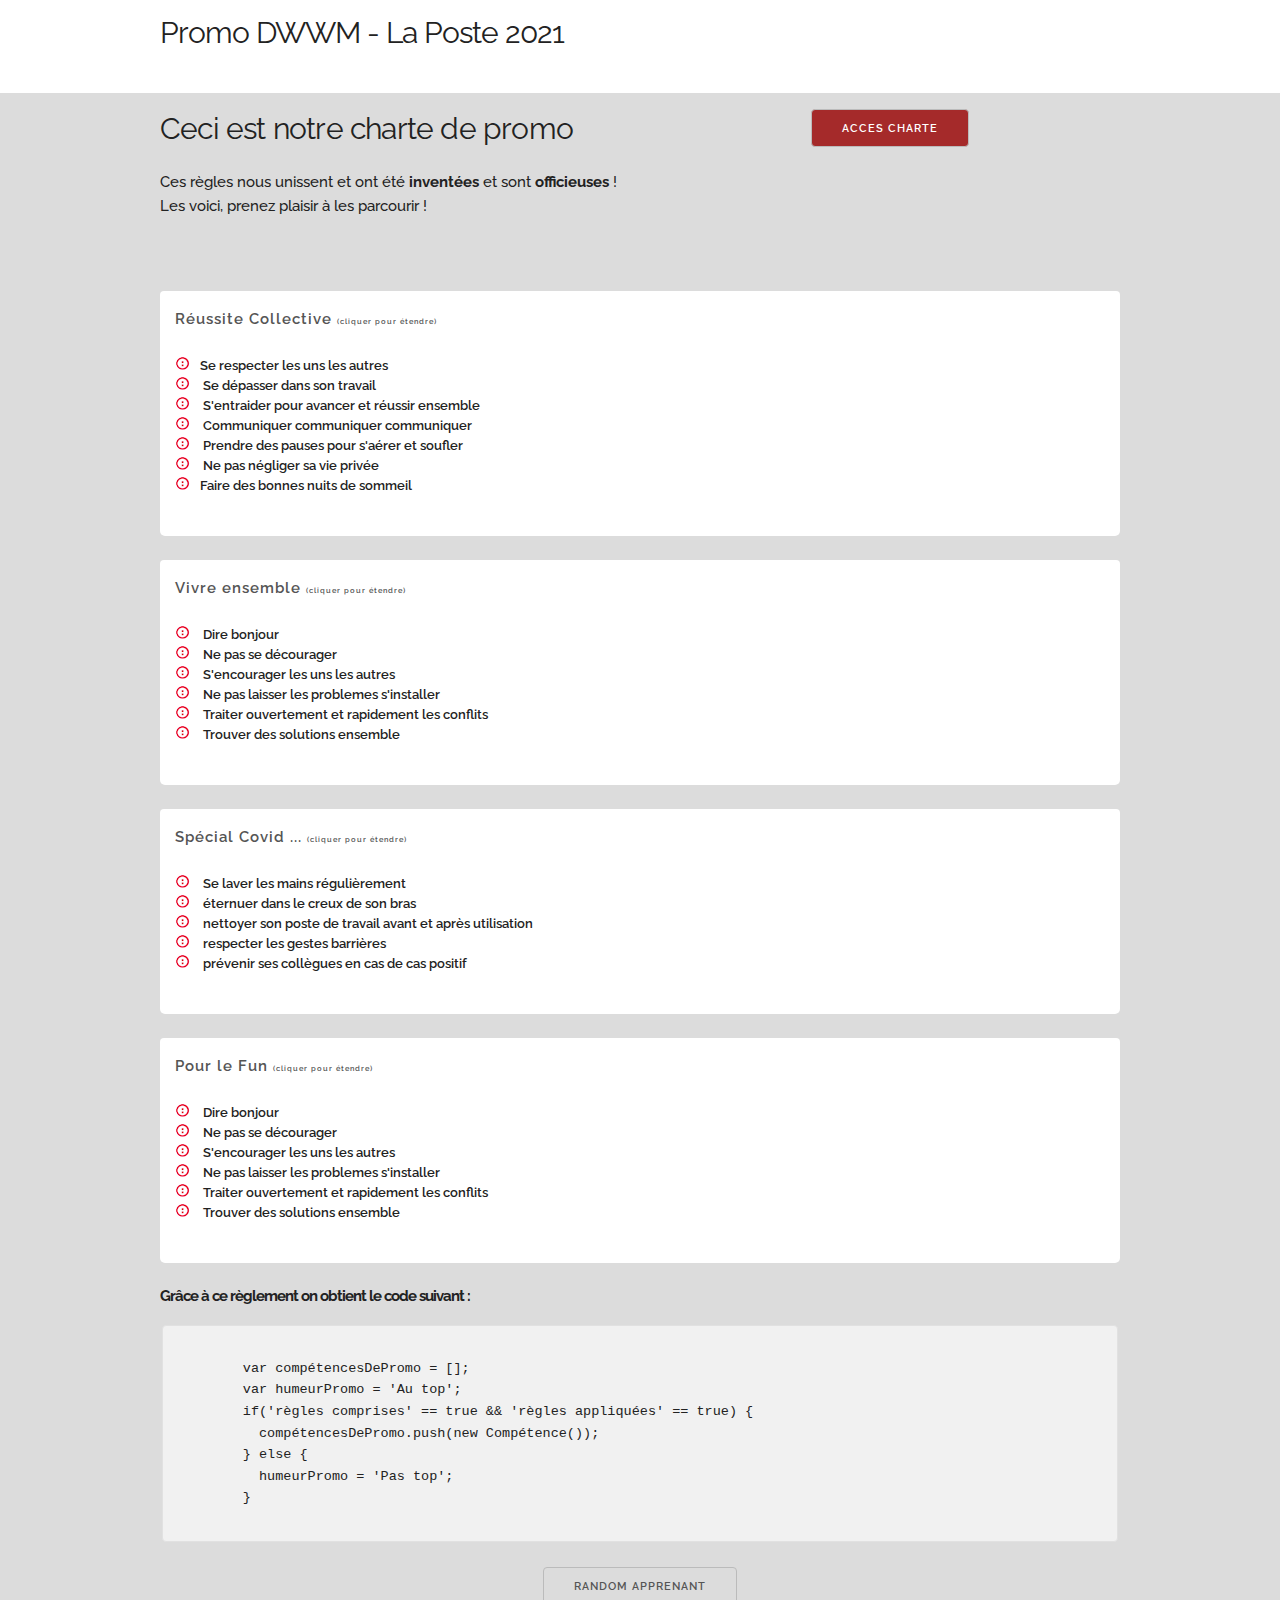
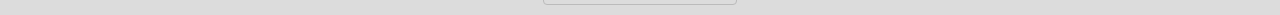
==== commit f44976af: "correction font-size des button" ====
--- a/index.html
+++ b/index.html
@@ -75,6 +75,7 @@
           <button type="button" id="togg1" class="btn1">
             Réussite Collective <span>(cliquer pour étendre)</span>
           </button>
+
           <div id="d1" class="btn2">
             <ul>
               <li>
@@ -121,6 +122,7 @@
           <button type="button" id="togg2" class="btn1">
             Vivre ensemble <span>(cliquer pour étendre)</span>
           </button>
+
           <div id="d2" class="btn2">
             <ul>
               <li>
--- a/css/style.css
+++ b/css/style.css
@@ -41,6 +41,7 @@
 ul li,
 span {
   font-weight: 600;
+  font-size: smaller;
 }
 h1,
 h4 {
@@ -53,6 +54,9 @@
 .icone {
   margin-right: 10px;
 }
+.span1 {
+  font-size: 1em;
+}
 span {
   font-size: 0.5em;
 }
@@ -60,7 +64,7 @@
 .btn1 {
   width: 100%;
   height: 4em;
-  font-size: 1.7em;
+  font-size: 100%;
   background-color: white;
   border-style: none;
   text-transform: none;
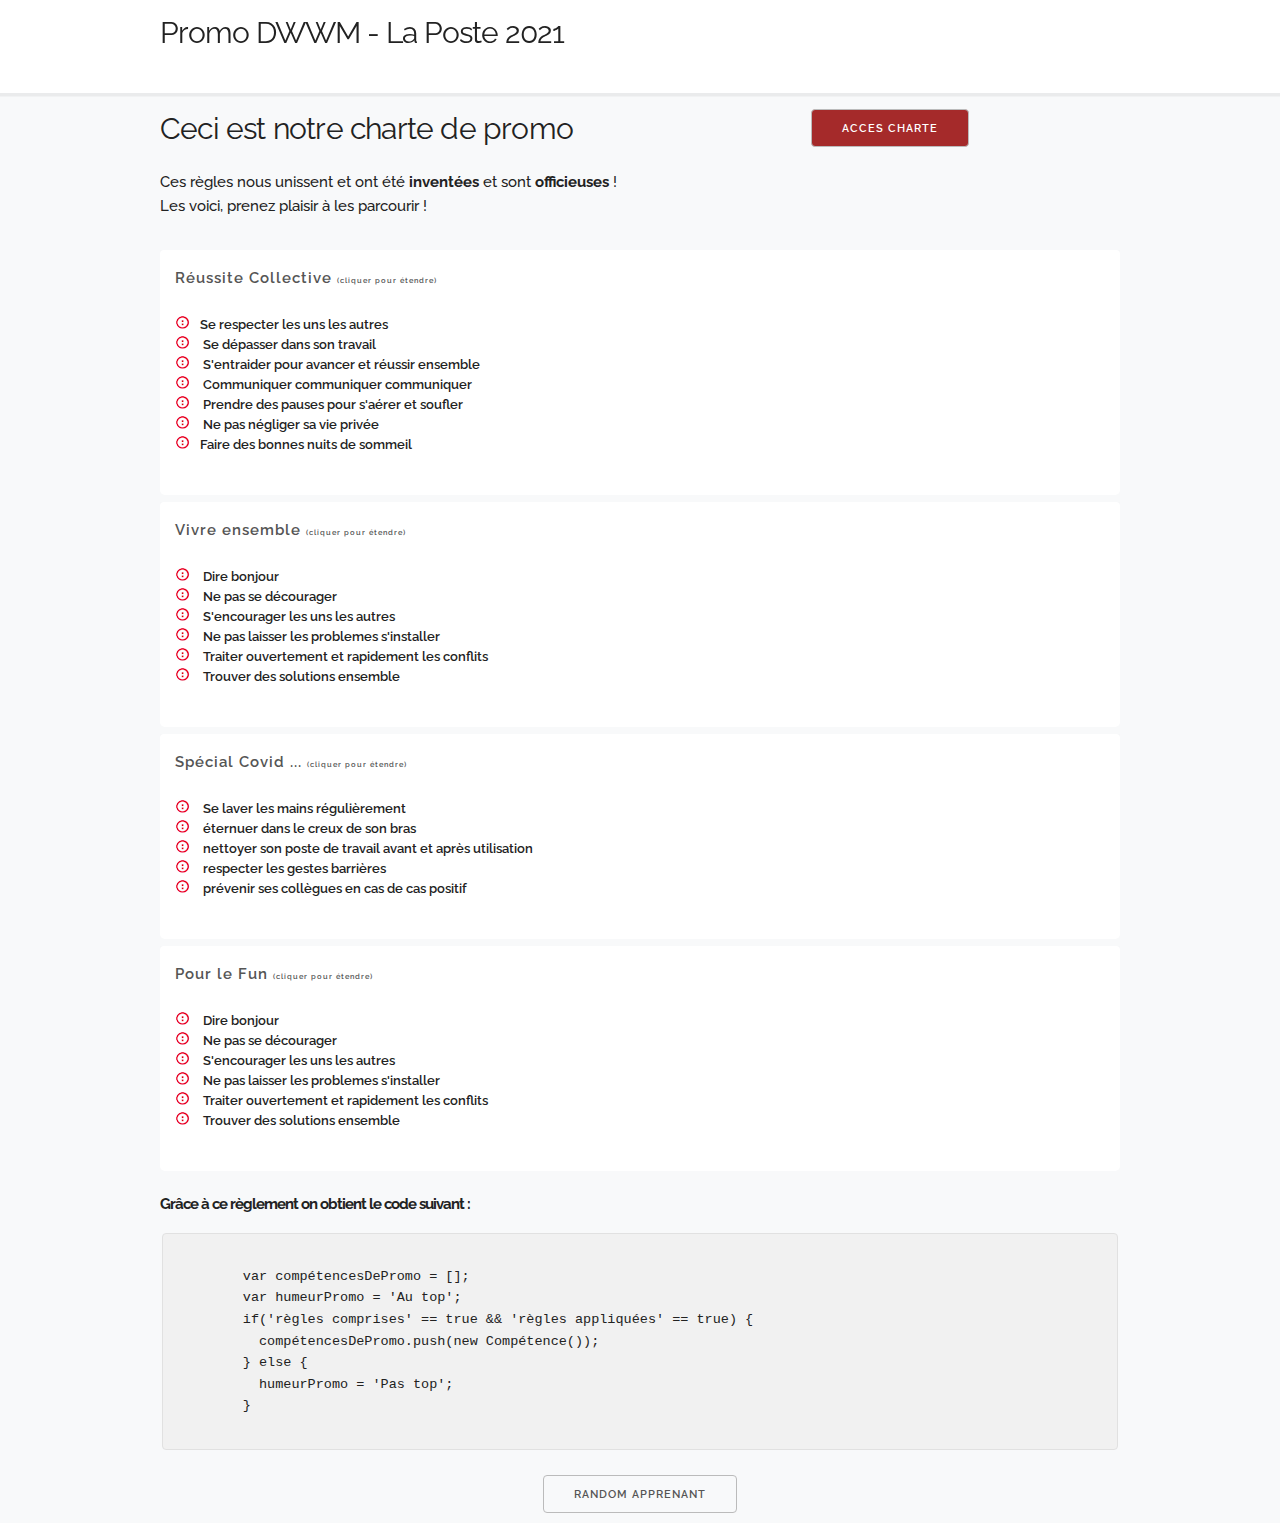
==== commit 03b35376: "rajout des ombres" ====
--- a/index.html
+++ b/index.html
@@ -50,184 +50,272 @@
   –––––––––––––––––––––––––––––––––––––––––––––––––– -->
 
     <div class="font">
-      <main class="container">
-        <div class="row">
-          <div class="six columns column1">
-            <h4>Ceci est notre charte de promo</h4>
-            <p class="promo">
-              Ces règles nous unissent et ont été <strong>inventées</strong> et
-              sont <strong>officieuses</strong> ! Les voici, prenez plaisir à
-              les parcourir !
-            </p>
-          </div>
-          <div class="six columns column2">
-            <div class="centrer">
-              <button class="btn">ACCES CHARTE</button>
-            </div>
-          </div>
-        </div>
-
-        <br />
-
-        <div>
+      <main>
+        <div class="container">
+          <div class="row">
+            <div class="six columns column1">
+              <h4>Ceci est notre charte de promo</h4>
+              <p class="promo">
+                Ces règles nous unissent et ont été
+                <strong>inventées</strong> et sont
+                <strong>officieuses</strong> ! Les voici, prenez plaisir à les
+                parcourir !
+              </p>
+            </div>
+            <div class="six columns column2">
+              <div class="centrer">
+                <button class="btn">ACCES CHARTE</button>
+              </div>
+            </div>
+          </div>
+
+          <!-- <br /> -->
+
+          <div class="shadow">
+            <button type="button" id="togg1" class="btn1">
+              Réussite Collective <span>(cliquer pour étendre)</span>
+            </button>
+
+            <div id="d1" class="btn2">
+              <ul>
+                <li>
+                  <img
+                    class="icone"
+                    src="./images/bullet.png"
+                    alt="icon liste"
+                  />Se respecter les uns les autres
+                </li>
+                <li>
+                  <img
+                    class="icone"
+                    src="./images/bullet.png"
+                    alt="icon liste"
+                  />
+                  Se dépasser dans son travail
+                </li>
+                <li>
+                  <img
+                    class="icone"
+                    src="./images/bullet.png"
+                    alt="icon liste"
+                  />
+                  S'entraider pour avancer et réussir ensemble
+                </li>
+                <li>
+                  <img
+                    class="icone"
+                    src="./images/bullet.png"
+                    alt="icon liste"
+                  />
+                  Communiquer communiquer communiquer
+                </li>
+                <li>
+                  <img
+                    class="icone"
+                    src="./images/bullet.png"
+                    alt="icon liste"
+                  />
+                  Prendre des pauses pour s'aérer et soufler
+                </li>
+                <li>
+                  <img
+                    class="icone"
+                    src="./images/bullet.png"
+                    alt="icon liste"
+                  />
+                  Ne pas négliger sa vie privée
+                </li>
+                <li>
+                  <img
+                    class="icone"
+                    src="./images/bullet.png"
+                    alt="icon liste"
+                  />Faire des bonnes nuits de sommeil
+                </li>
+              </ul>
+            </div>
+          </div>
+
+          <!-- <br /> -->
+
+          <div class="shadow">
+            <button type="button" id="togg2" class="btn1">
+              Vivre ensemble <span>(cliquer pour étendre)</span>
+            </button>
+
+            <div id="d2" class="btn2">
+              <ul>
+                <li>
+                  <img
+                    class="icone"
+                    src="./images/bullet.png"
+                    alt="icon liste"
+                  />
+                  Dire bonjour
+                </li>
+                <li>
+                  <img
+                    class="icone"
+                    src="./images/bullet.png"
+                    alt="icon liste"
+                  />
+                  Ne pas se décourager
+                </li>
+                <li>
+                  <img
+                    class="icone"
+                    src="./images/bullet.png"
+                    alt="icon liste"
+                  />
+                  S'encourager les uns les autres
+                </li>
+                <li>
+                  <img
+                    class="icone"
+                    src="./images/bullet.png"
+                    alt="icon liste"
+                  />
+                  Ne pas laisser les problemes s'installer
+                </li>
+                <li>
+                  <img
+                    class="icone"
+                    src="./images/bullet.png"
+                    alt="icon liste"
+                  />
+                  Traiter ouvertement et rapidement les conflits
+                </li>
+                <li>
+                  <img
+                    class="icone"
+                    src="./images/bullet.png"
+                    alt="icon liste"
+                  />
+                  Trouver des solutions ensemble
+                </li>
+              </ul>
+            </div>
+          </div>
+
+          <!-- <br /> -->
+
+          <div class="shadow">
+            <button type="button" id="togg3" class="btn1">
+              Spécial Covid ... <span>(cliquer pour étendre)</span>
+            </button>
+            <div id="d3" class="btn2">
+              <ul>
+                <li>
+                  <img
+                    class="icone"
+                    src="./images/bullet.png"
+                    alt="icon liste"
+                  />
+                  Se laver les mains régulièrement
+                </li>
+                <li>
+                  <img
+                    class="icone"
+                    src="./images/bullet.png"
+                    alt="icon liste"
+                  />
+                  éternuer dans le creux de son bras
+                </li>
+                <li>
+                  <img
+                    class="icone"
+                    src="./images/bullet.png"
+                    alt="icon liste"
+                  />
+                  nettoyer son poste de travail avant et après utilisation
+                </li>
+                <li>
+                  <img
+                    class="icone"
+                    src="./images/bullet.png"
+                    alt="icon liste"
+                  />
+                  respecter les gestes barrières
+                </li>
+                <li>
+                  <img
+                    class="icone"
+                    src="./images/bullet.png"
+                    alt="icon liste"
+                  />
+                  prévenir ses collègues en cas de cas positif
+                </li>
+              </ul>
+            </div>
+          </div>
+
+          <!-- <br /> -->
+
+          <div class="shadow">
+            <button type="button" id="togg4" class="btn1">
+              Pour le Fun <span>(cliquer pour étendre)</span>
+            </button>
+            <div id="d4" class="btn2">
+              <ul>
+                <li>
+                  <img
+                    class="icone"
+                    src="./images/bullet.png"
+                    alt="icon liste"
+                  />
+                  Dire bonjour
+                </li>
+                <li>
+                  <img
+                    class="icone"
+                    src="./images/bullet.png"
+                    alt="icon liste"
+                  />
+                  Ne pas se décourager
+                </li>
+                <li>
+                  <img
+                    class="icone"
+                    src="./images/bullet.png"
+                    alt="icon liste"
+                  />
+                  S'encourager les uns les autres
+                </li>
+                <li>
+                  <img
+                    class="icone"
+                    src="./images/bullet.png"
+                    alt="icon liste"
+                  />
+                  Ne pas laisser les problemes s'installer
+                </li>
+                <li>
+                  <img
+                    class="icone"
+                    src="./images/bullet.png"
+                    alt="icon liste"
+                  />
+                  Traiter ouvertement et rapidement les conflits
+                </li>
+                <li>
+                  <img
+                    class="icone"
+                    src="./images/bullet.png"
+                    alt="icon liste"
+                  />
+                  Trouver des solutions ensemble
+                </li>
+              </ul>
+            </div>
+          </div>
+
           <br />
 
-          <button type="button" id="togg1" class="btn1">
-            Réussite Collective <span>(cliquer pour étendre)</span>
-          </button>
-
-          <div id="d1" class="btn2">
-            <ul>
-              <li>
-                <img
-                  class="icone"
-                  src="./images/bullet.png"
-                  alt="icon liste"
-                />Se respecter les uns les autres
-              </li>
-              <li>
-                <img class="icone" src="./images/bullet.png" alt="icon liste" />
-                Se dépasser dans son travail
-              </li>
-              <li>
-                <img class="icone" src="./images/bullet.png" alt="icon liste" />
-                S'entraider pour avancer et réussir ensemble
-              </li>
-              <li>
-                <img class="icone" src="./images/bullet.png" alt="icon liste" />
-                Communiquer communiquer communiquer
-              </li>
-              <li>
-                <img class="icone" src="./images/bullet.png" alt="icon liste" />
-                Prendre des pauses pour s'aérer et soufler
-              </li>
-              <li>
-                <img class="icone" src="./images/bullet.png" alt="icon liste" />
-                Ne pas négliger sa vie privée
-              </li>
-              <li>
-                <img
-                  class="icone"
-                  src="./images/bullet.png"
-                  alt="icon liste"
-                />Faire des bonnes nuits de sommeil
-              </li>
-            </ul>
-          </div>
-        </div>
-
-        <br />
-
-        <div>
-          <button type="button" id="togg2" class="btn1">
-            Vivre ensemble <span>(cliquer pour étendre)</span>
-          </button>
-
-          <div id="d2" class="btn2">
-            <ul>
-              <li>
-                <img class="icone" src="./images/bullet.png" alt="icon liste" />
-                Dire bonjour
-              </li>
-              <li>
-                <img class="icone" src="./images/bullet.png" alt="icon liste" />
-                Ne pas se décourager
-              </li>
-              <li>
-                <img class="icone" src="./images/bullet.png" alt="icon liste" />
-                S'encourager les uns les autres
-              </li>
-              <li>
-                <img class="icone" src="./images/bullet.png" alt="icon liste" />
-                Ne pas laisser les problemes s'installer
-              </li>
-              <li>
-                <img class="icone" src="./images/bullet.png" alt="icon liste" />
-                Traiter ouvertement et rapidement les conflits
-              </li>
-              <li>
-                <img class="icone" src="./images/bullet.png" alt="icon liste" />
-                Trouver des solutions ensemble
-              </li>
-            </ul>
-          </div>
-        </div>
-
-        <br />
-
-        <div>
-          <button type="button" id="togg3" class="btn1">
-            Spécial Covid ... <span>(cliquer pour étendre)</span>
-          </button>
-          <div id="d3" class="btn2">
-            <ul>
-              <li>
-                <img class="icone" src="./images/bullet.png" alt="icon liste" />
-                Se laver les mains régulièrement
-              </li>
-              <li>
-                <img class="icone" src="./images/bullet.png" alt="icon liste" />
-                éternuer dans le creux de son bras
-              </li>
-              <li>
-                <img class="icone" src="./images/bullet.png" alt="icon liste" />
-                nettoyer son poste de travail avant et après utilisation
-              </li>
-              <li>
-                <img class="icone" src="./images/bullet.png" alt="icon liste" />
-                respecter les gestes barrières
-              </li>
-              <li>
-                <img class="icone" src="./images/bullet.png" alt="icon liste" />
-                prévenir ses collègues en cas de cas positif
-              </li>
-            </ul>
-          </div>
-        </div>
-
-        <br />
-
-        <div>
-          <button type="button" id="togg4" class="btn1">
-            Pour le Fun <span>(cliquer pour étendre)</span>
-          </button>
-          <div id="d4" class="btn2">
-            <ul>
-              <li>
-                <img class="icone" src="./images/bullet.png" alt="icon liste" />
-                Dire bonjour
-              </li>
-              <li>
-                <img class="icone" src="./images/bullet.png" alt="icon liste" />
-                Ne pas se décourager
-              </li>
-              <li>
-                <img class="icone" src="./images/bullet.png" alt="icon liste" />
-                S'encourager les uns les autres
-              </li>
-              <li>
-                <img class="icone" src="./images/bullet.png" alt="icon liste" />
-                Ne pas laisser les problemes s'installer
-              </li>
-              <li>
-                <img class="icone" src="./images/bullet.png" alt="icon liste" />
-                Traiter ouvertement et rapidement les conflits
-              </li>
-              <li>
-                <img class="icone" src="./images/bullet.png" alt="icon liste" />
-                Trouver des solutions ensemble
-              </li>
-            </ul>
-          </div>
-        </div>
-
-        <br />
-
-        <section>
-          <h2 class="reglement">
-            Grâce à ce règlement on obtient le code suivant :
-          </h2>
-          <pre><code style="overflow: auto;">
+          <section>
+            <h2 class="reglement">
+              Grâce à ce règlement on obtient le code suivant :
+            </h2>
+            <pre><code style="overflow: auto;">
         var compétencesDePromo = [];
         var humeurPromo = 'Au top'; 
         if('règles comprises' == true && 'règles appliquées' == true) {
@@ -236,10 +324,11 @@
           humeurPromo = 'Pas top';
         }
       </code></pre>
-        </section>
-
-        <div class="random">
-          <button>RANDOM APPRENANT</button>
+          </section>
+
+          <div class="random">
+            <button>RANDOM APPRENANT</button>
+          </div>
         </div>
       </main>
     </div>
--- a/css/style.css
+++ b/css/style.css
@@ -8,15 +8,15 @@
   top: 0px;
   z-index: 1000;
   background-color: white;
+  box-shadow: 0px 3.5px rgb(50 50 50 / 7%);
 }
 
 h1 {
   font-size: 2em;
 }
 .font {
-  background-color: gainsboro;
+  background-color: rgb(248, 249, 250);
   width: 100%;
-  box-shadow: 0 0 0 5px rgba(50, 50, 50, 0.2);
   margin-top: 4em;
 }
 
@@ -78,7 +78,10 @@
   background-color: white;
   margin-top: -20px;
 }
-
+.shadow {
+  margin-top: 7px;
+  box-shadow: inset 0px 70.7px rgb(50 50 50 / 1%);
+}
 .random {
   text-align: center;
 }
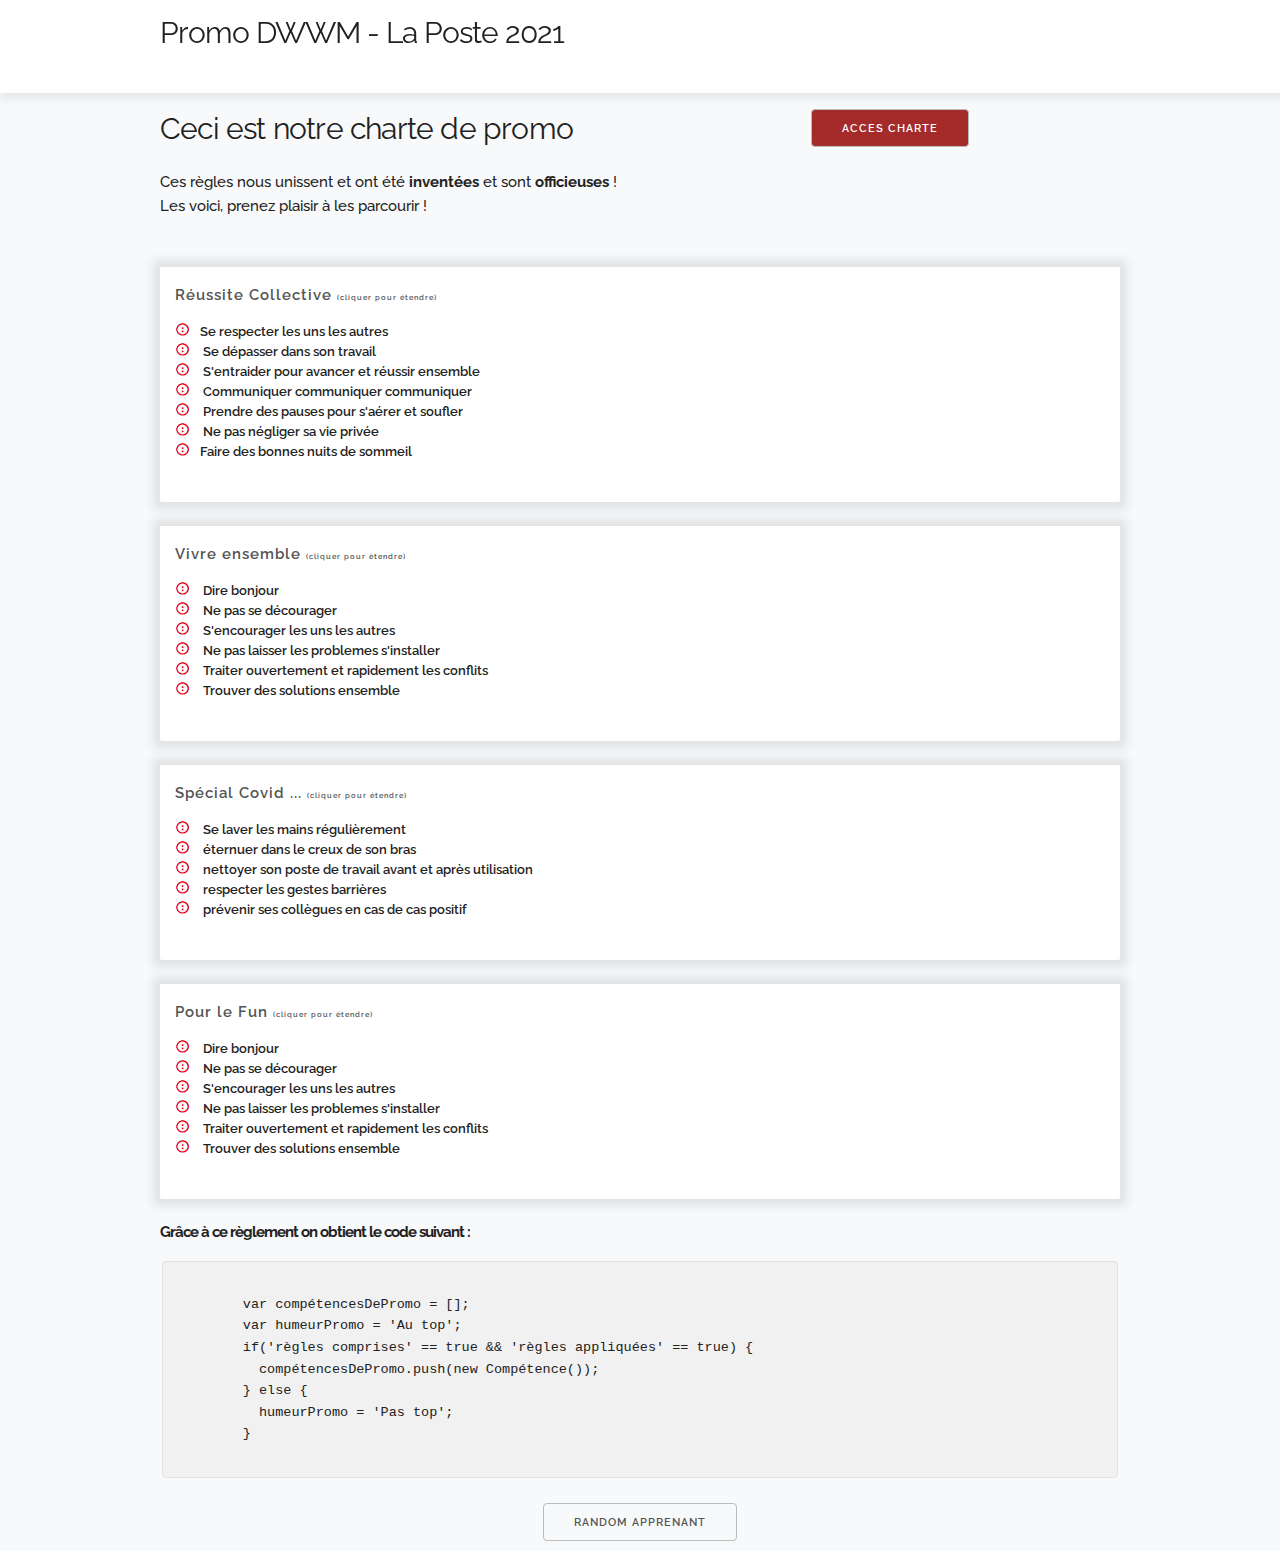
==== commit fed74ec0: "ajoût des ombres manquantes" ====
--- a/index.html
+++ b/index.html
@@ -69,7 +69,7 @@
             </div>
           </div>
 
-          <!-- <br /> -->
+          <br />
 
           <div class="shadow">
             <button type="button" id="togg1" class="btn1">
@@ -136,7 +136,7 @@
             </div>
           </div>
 
-          <!-- <br /> -->
+          <br />
 
           <div class="shadow">
             <button type="button" id="togg2" class="btn1">
@@ -197,7 +197,7 @@
             </div>
           </div>
 
-          <!-- <br /> -->
+          <br />
 
           <div class="shadow">
             <button type="button" id="togg3" class="btn1">
@@ -249,7 +249,7 @@
             </div>
           </div>
 
-          <!-- <br /> -->
+          <br />
 
           <div class="shadow">
             <button type="button" id="togg4" class="btn1">
--- a/css/style.css
+++ b/css/style.css
@@ -8,7 +8,7 @@
   top: 0px;
   z-index: 1000;
   background-color: white;
-  box-shadow: 0px 3.5px rgb(50 50 50 / 7%);
+  box-shadow: 3px 3px 7px 4px rgb(50 50 50 / 8%);
 }
 
 h1 {
@@ -70,6 +70,7 @@
   text-transform: none;
   text-align: left;
   padding-left: 15px;
+  margin: 0;
 }
 .btn2 {
   padding: 15px;
@@ -79,8 +80,8 @@
   margin-top: -20px;
 }
 .shadow {
-  margin-top: 7px;
-  box-shadow: inset 0px 70.7px rgb(50 50 50 / 1%);
+  /* margin-top: 7px; */
+  box-shadow: 0px 0px 9px 7px rgb(50 50 50 / 11%);
 }
 .random {
   text-align: center;
